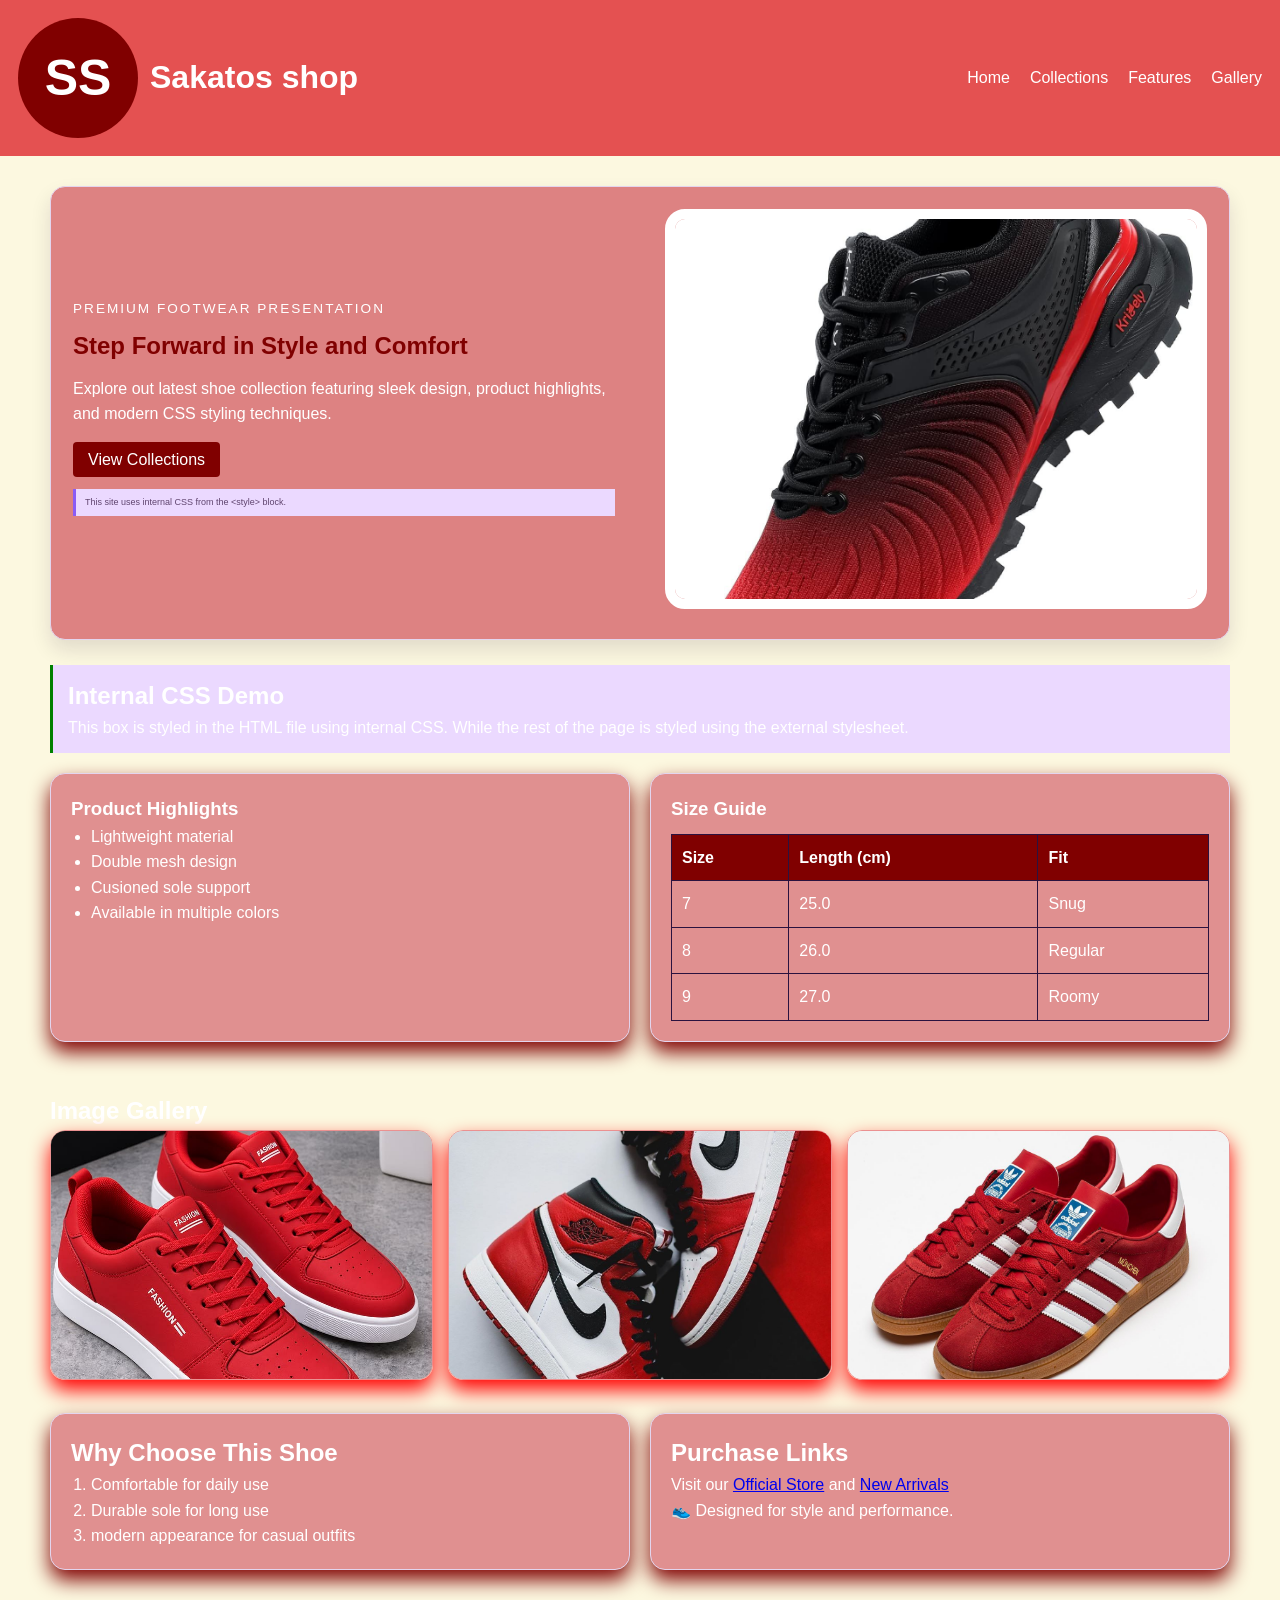
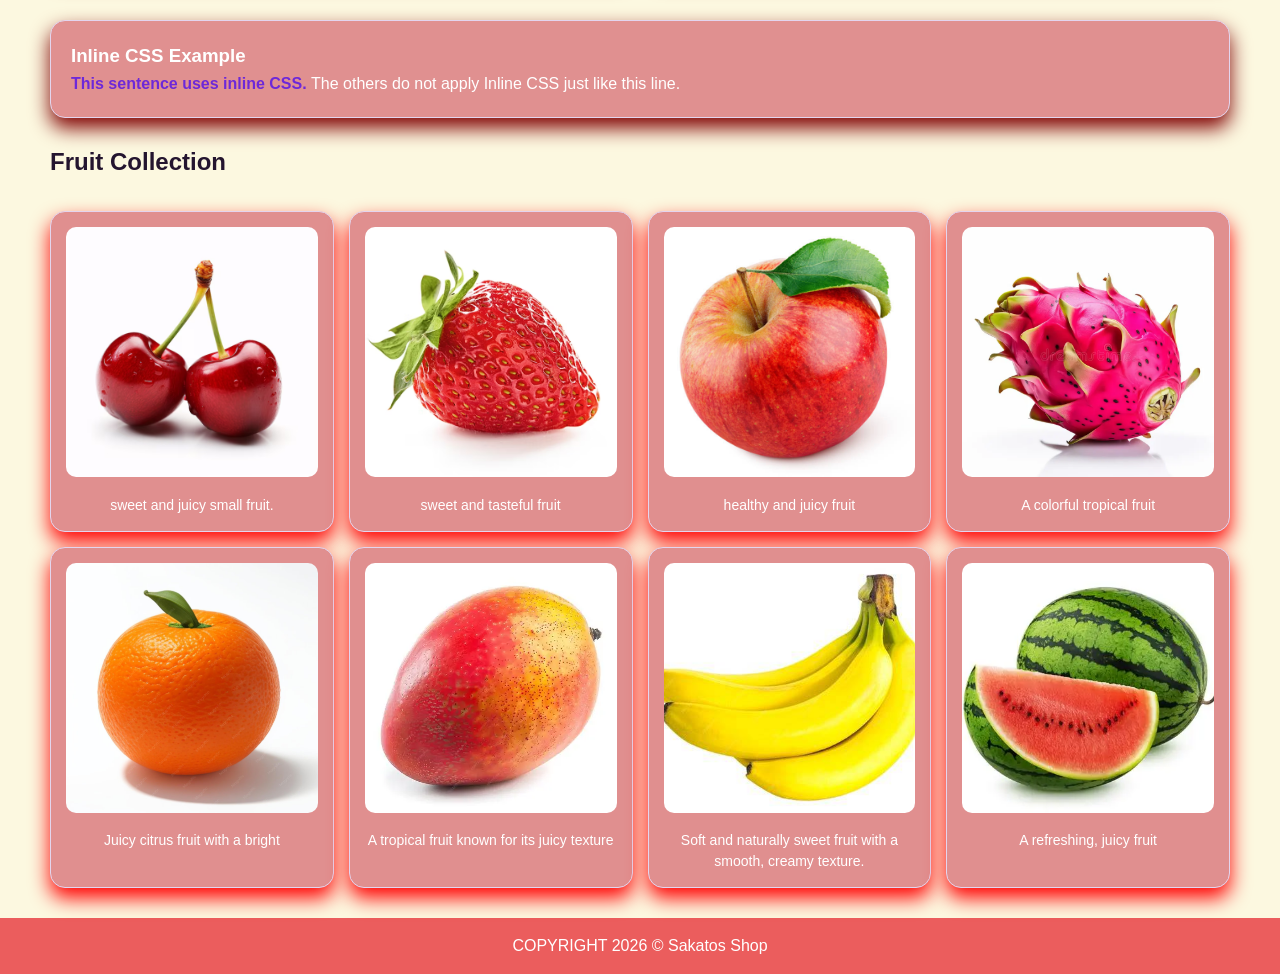
==== WD1L3_BAGARINAO/index.html @ a4f00b3d "Add files via upload" ====
<!DOCTYPE html>
<html>
    <head>
        <meta charset="UTF-8"/>
        <meta name="viewport"
        content="width=device-width, initial-scale=1.0"/>
        <title>Sakatos Shop</title>

        <!-- External CSS -->
        <link rel="stylesheet" href="css/styles.css" />

        <!-- Internal CSS -->
        <style>
            /* Small note below button */
            .hero-note {
                background: #ebd9ff;
                border-left: 3px solid #8b5cf6;
                padding: 7px 9px;
                margin: 12px 0;
                font-size: 9px;
                color: #5f446e;
                line-height: 1.4;
            }

            .internal-demo {
                background: #ebd9ff;
                border-left: 3px solid green;
                padding: 12px 15px;
                margin: 20px 0;
            }
        </style>
    </head>
    
    <body>
        <header class="top-header">
            <div class="brand"> <!--Brand on left-->
                <span class="brand-mark"> SS </span>
                <h1>Sakatos shop</h1>
            </div>

            <nav class="navbar"> <!--Navigation Bar-->
                <ul class="nav-list">
                    <li><a href="#home">Home</a></li>
                    <li class="dropdown">
                        <a href="#collections">Collections</a>
                        <ul class="dropdown-menu"> <!--Sublist-->
                            <li><a href="#running">Running</a></li>
                            <li><a href="#casual">Casual</a></li>
                            <li><a href="#basketball">Basketball</a></li>
                        </ul>
                    </li>
                    <li><a href="#features">Features</a></li>
                    <li><a href="#gallery">Gallery</a></li>
                </ul>
            </nav>
        </header>

        <main id="home" class="container">
            <!-- HERO SECTION -->
            <section class="hero">

                <div class="hero-text"> <!--Text-->
                    <p class="eyebrow">Premium Footwear Presentation</p>
                    <h2>Step Forward in Style and Comfort</h2>
                    <p>
                        Explore out latest shoe collection featuring sleek design, 
                        product highlights, and modern CSS styling techniques.
                    </p>

                    <!--Button to collections section -->
                    <a href="#gallery" class="button">View Collections</a>

                    <p class="hero-note"> <!-- &lt and &gt is "<>"-->
                        This site uses internal CSS from the &lt;style&gt; block.
                    </p>
                </div>

                <div class="hero-img">  <!--Image-->
                    <img src="media/shoe1.jpg"
                        alt="Featured purple running shoe" width="400" class="shoe-img">
                </div>
            </section>

            <!-- INTERNAL CSS DEMO -->
            <section class="internal-demo">
                <h2>Internal CSS Demo</h2>
                <p>
                    This box is styled in the HTML file using internal CSS. While
                    the rest of the page is styled using the external stylesheet.
                </p>
            </section>

            <!-- PRODUCT HIGHLIGHTS AND SIZE GUIDE -->
            <section id="features" class="content-grid">

                <article class="card">
                    <h3>Product Highlights</h3>
                    <ul class="features-list">
                        <li>Lightweight material</li>
                        <li>Double mesh design</li>
                        <li>Cusioned sole support</li>
                        <li>Available in multiple colors</li>
                    </ul>
                </article>

                <article class="card">
                    <h3>Size Guide</h3>
                    <table class="size-table"> <!--Shoe Size Table-->
                        <thead>
                            <tr>
                                <th>Size</th>
                                <th>Length (cm)</th>
                                <th>Fit</th>
                            </tr>
                        </thead>

                        <tbody>
                            <tr>
                                <td>7</td>
                                <td>25.0</td>
                                <td>Snug</td>
                            </tr>

                            <tr>
                                <td>8</td>
                                <td>26.0</td>
                                <td>Regular</td>
                            </tr>

                            <tr>
                                <td>9</td>
                                <td>27.0</td>
                                <td>Roomy</td>
                            </tr>
                        </tbody>
                    </table>
                </article>
            </section>

            <!-- IMAGE GALLERY -->
            <section id="gallery" class="gallery-sec">
                <h2>Image Gallery</h2>

                <div class="gallery"> <!--Shoe Images-->
                    <figure>
                        <img src="media/shoe2.jpg"
                        alt="Purple and white shoes" width="300">
                    </figure>

                    <figure>
                        <img src="media/shoe3.jpg"
                        alt="Purple and white shoes" width="300">
                    </figure>

                    <figure>
                        <img src="media/shoe4.jpg"
                        alt="Purple and white shoes" width="300">
                    </figure>
                </div>
            </section>

            <!-- WHY CHOOSE THIS SHOE AND PURCHASE LINKS -->
            <section class="info-columns">

                <div id="running" class="grid"> <!--Qualities-->
                    <h2>Why Choose This Shoe</h2>
                    <ol class="card-ol">
                        <li>Comfortable for daily use</li>
                        <li>Durable sole for long use</li>
                        <li>modern appearance for casual outfits</li>
                    </ol>
                </div>

                <div id="basketball" class="grid"> <!--Links-->
                    <h2>Purchase Links</h2>
                    <p>Visit our
                        <a href="#" class="text-link">Official Store</a>
                        and
                        <a href="#" class="text-link">New Arrivals</a>
                    </p>
                    <p>
                        <i class="shoe-icon">👟</i>
                        Designed for style and performance.
                    </p>
                </div>
            </section>

            <!-- INLINE CSS EXAMPLE -->
            <section id="collections" class="card"> <!--Inline CSS demo-->
                <h3>Inline CSS Example</h3>
                
                <p>
                    <span style="color: #6d28d9; font-weight: bolder;">
                        This sentence uses inline CSS. <!--This is styled with inline-->
                    </span>
                    The others do not apply Inline CSS just like this line.
                </p>
            </section>

        <!-- FRUIT GRID -->
            <section class="fruit-grid">
                <h2>Fruit Collection</h2>

                <div class="fruit-card">
                    <img src="media/cherry.avif" alt="Cherry">
                    <p>sweet and juicy small fruit.</p>
                </div>
                
                <div class="fruit-card">
                    <img src="media/strawberry.avif" alt="Strawberry">
                    <p>sweet and tasteful fruit </p>
                </div>
                
                <div class="fruit-card">
                    <img src="media/apple.jpg" alt="Apple">
                    <p>healthy and juicy fruit </p>
                </div>
                
                <div class="fruit-card">
                    <img src="media/dragonfruit.webp" alt="Dragonfruit">
                    <p>A colorful tropical fruit </p>
                </div>
                
                <div class="fruit-card">
                    <img src="media/orange.avif" alt="Orange">
                    <p>Juicy citrus fruit with a bright</p>
                </div>
                
                <div class="fruit-card">
                    <img src="media/mago.webp" alt="Mango">
                    <p>A tropical fruit known for its juicy texture </p>
                </div>
                
                <div class="fruit-card">
                    <img src="media/banana.jpg" alt="Banana">
                    <p>Soft and naturally sweet fruit with a smooth, creamy texture.</p>
                </div>
                
                <div class="fruit-card">
                    <img src="media/watermelon.webp" alt="Watermelon">
                    <p>A refreshing, juicy fruit </p>
                </div>
            </section>
        </main>

        <!-- FOOTER -->
        <footer class="footer">
            <p>
                COPYRIGHT 2026 &copy; Sakatos Shop
            </p>
        </footer>

    </body>
</html>
---- WD1L3_BAGARINAO/css/styles.css ----
/* GENERAL STYLING */
* {
    box-sizing: border-box;
    margin: 0;
    padding: 0;
}

body {
    font-family: Arial, Helvetica, Times New Roman;
    background: rgb(252, 248, 224);
    color: white;
    line-height: 1.6;
}

/* HEADER */
.top-header {
    background: rgb(228, 81, 81);
    color: white;
    padding: 18px;
    display: flex; /* FLEX, GRID, BLOCK, NONE */
    justify-content: space-between;
    align-items: center;
    top: 0;
    z-index: 1000; /*Dimensional Arrangement */ 
    box-shadow: red;
}

/* Brand on the left */
.brand {
    display: flex; /* Para magkatabi (Flex or Grid + Block or None */
    align-items: center;
    gap: 12px;
}

.brand-mark {
    width: 120px;
    height: 120px;
    display: grid;
    place-items: center;
    border-radius: 50%; /* Circle logo */
    background: maroon;
    color: white;
    font-size: 50px;
    font-weight: bolder;
}

/* NAVIGATION */
.nav-list {
    list-style: none; /* Remove bullet points of list */
    display: flex;
    gap: 20px;
}

.nav-list a {
    color: white; /* Change the blue color of nav text */
    text-decoration: none; /* Remove underline */
}

.nav-list a:hover { /* Simple animation, moving cursor */
    text-decoration: underline; /* underline appears when hovering */
}

/* DROPDOWN MENU */
.dropdown {
    position: relative;
}

.dropdown-menu {
    list-style: none; /* Remove bullets */
    position: absolute;
    top: 100%;
    left: 0;
    min-width: 120px;
    background: #ffffff;
    border: 1px solid #6d28d9;
    box-shadow: 0 4px 10px rgba(36, 21, 47, 0.2);
    display: none; /* only appears when hovering collection, (do not display) */
}

.dropdown-menu a {
    display: block;
    padding: 6px 10px;
    color: #2b123f;
}

.dropdown:hover .dropdown-menu {
    display: block;
}

.dropdown-menu a:hover {
    color: #211830;
    background: #eee6f7;
    text-decoration: none;
}

/* MAIN/CONTAINER */
.container {
    width: min (1100px, 92%);
    margin: 0 auto;
    padding: 30px 50px;
}

/* HERO SECTION */
.hero {
    display: flex;
    align-items: center; /* move object vertically */
    gap: 50px;
    background: rgb(221, 130, 130);
    border: 1px solid #e3d5ee;
    border-radius: 15px;
    box-shadow: 0 10px 20px rgba(37, 20, 49, 0.12);
    margin-bottom: 25px; /* Space at the bottom */
    padding: 22px;    
}

.hero-text {
    flex: 1;
}

.hero-text h2 {
    font-size: 24px;
    margin: 8px 0 10px;
    color: maroon;
}

.eyebrow {
    text-transform: uppercase;
    letter-spacing: 2px;
    font-size: 0.85rem;
    font-weight: boldder;
    color: maroon(0, 255, 0);
}

.button {
    display: inline-block;
    margin-top: 15px;
    padding: 5px 15px;
    color: white;
    background: maroon;
    border-radius: 4px;
    text-decoration: none;
}

.button:hover {
    background: red;
}

.hero-img {
    flex: 1;
}

.shoe-img {
    width: 100%;
    height: 400px;
    object-fit: cover;
    border: 10px solid white;
    border-radius: 20px;
}

/* CARDS AND LAYOUTS (HIGHLIGHTS + SIZE TABLE */
.content-grid, .info-columns {
    display: grid;
    grid-template-columns: repeat(2, 1fr);
    gap: 20px;
    margin-bottom: 25px;
}

.card, .grid {
    background: rgb(224, 144, 144);
    padding: 20px;
    margin-bottom: 25px;
    border: 1px solid #e3d5ee;
    border-radius: 15px;
    box-shadow: 0 10px 20px maroon;
}

.card h2 {
    margin-bottom: 10px;
    color: #0c5e10;
}

/* PRODUCT HIGHLIGHTS LIST */
.features-list, .card-ol {
    margin-left: 20px;
}

/* SIZE TABLE */
.size-table {
    width: 100%;
    border-collapse: collapse;
    margin-top: 10px;
}

.size-table th, .size-table td {
    border: 1px solid #2b123f;
    padding: 10px;
    text-align: left;
}

.size-table th {
    background: maroon;
    color: white;
}

/* IMAGE GALLERY */
.gallery-section {
    margin-bottom: 25px;
}

.gallery-section h2 {
    margin-bottom: 15px;
    color: white;
}

.gallery {
    display: grid;
    grid-template-columns: repeat(3, 1fr);
    gap: 15px;
}

.gallery img {
    width: 100%;
    height: 250px;
    object-fit: cover;
    border: 1px solid rgb(235, 145, 145);
    border-radius: 15px;
    box-shadow: 0 10px 20px red;
    margin-bottom: 25px;
}

.fruit-grid {
    display: grid;
    grid-template-columns: repeat(4, 1fr);
    gap: 15px;
}

.fruit-grid h2 {
    grid-column: 1 / -1;
    margin-bottom: 15px;
    font-size: 24px;
    color: #24152f;
}

.fruit-card {
    background: rgb(224, 143, 143);
    padding: 15px;
    text-align: center;
    border: 1px solid #e3d5ee;
    border-radius: 15px;
    box-shadow: 0 10px 20px red;
}

.fruit-card img {
    width: 100%;
    height: 250px;
    object-fit: cover;
    border-radius: 10px;
    margin-bottom: 10px;
}

.fruit-card p {
    margin: 0;
    color: white;
    font-size: 14px;
    line-height: 1.5;
}

.footer {
    text-align: center;
    padding: 15px;
    background: rgb(235, 93, 93);
    color: white;
}
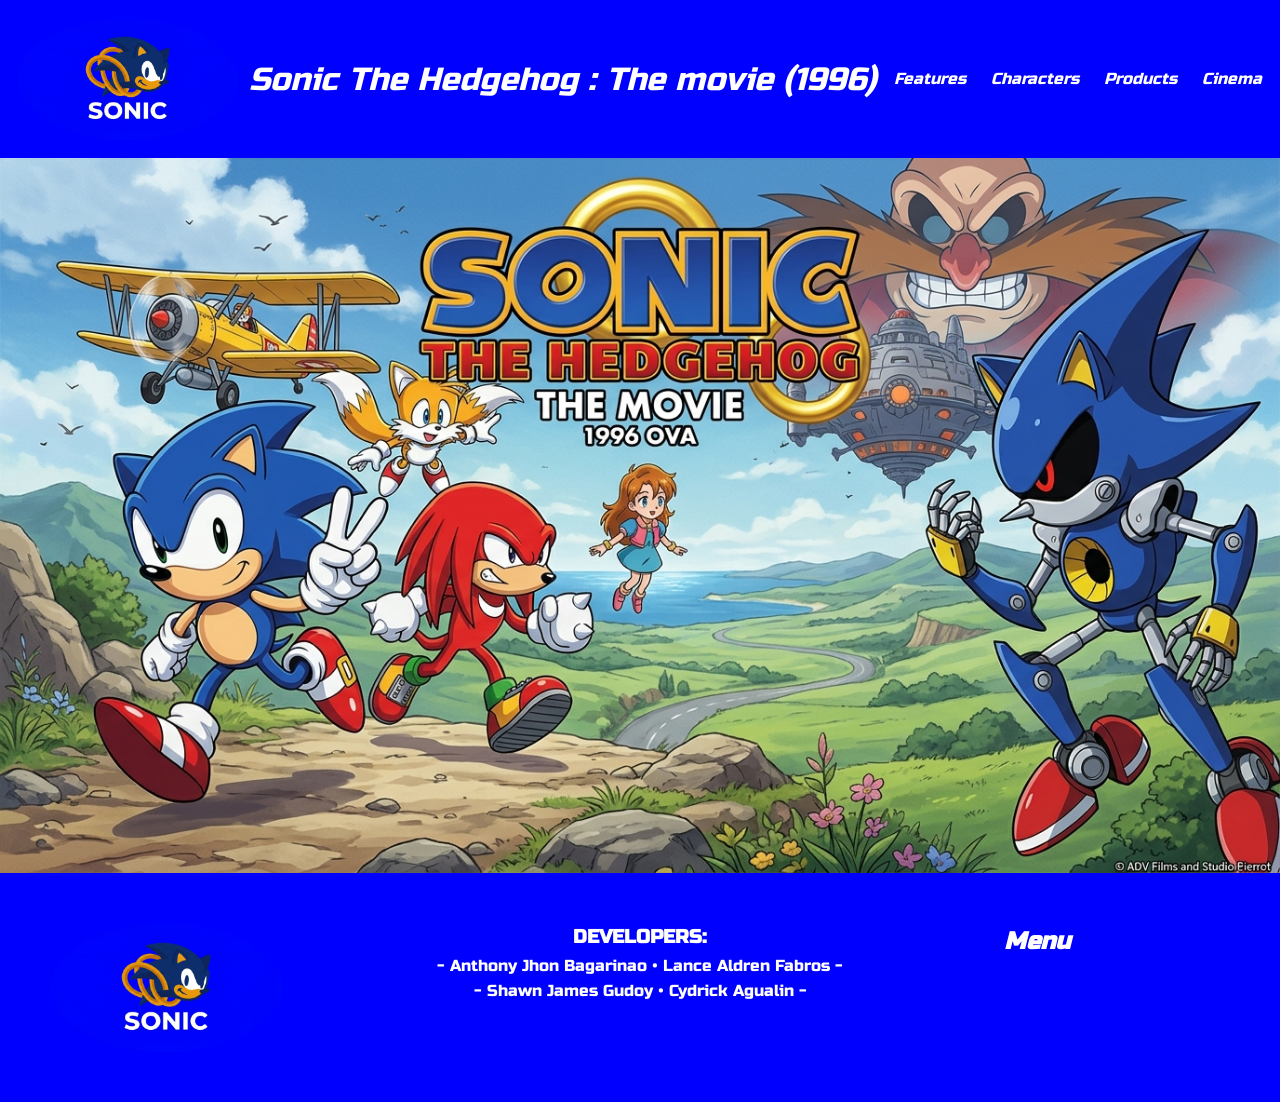
==== commit 9f0699af: "Add files via upload" ====
--- a/WD1L3_BAGARINAO/index.html
+++ b/WD1L3_BAGARINAO/index.html
@@ -4,11 +4,13 @@
         <meta charset="UTF-8"/>
         <meta name="viewport"
         content="width=device-width, initial-scale=1.0"/>
-        <title>Sakatos Shop</title>
+        <title>Sonic The Hedgehog : The movie (1996)</title>
 
         <!-- External CSS -->
         <link rel="stylesheet" href="css/styles.css" />
-
+        <link rel="preconnect" href="https://fonts.googleapis.com">
+        <link rel="preconnect" href="https://fonts.gstatic.com" crossorigin>
+        <link href="https://fonts.googleapis.com/css2?family=Russo+One&display=swap" rel="stylesheet">
         <!-- Internal CSS -->
         <style>
             /* Small note below button */
@@ -32,222 +34,67 @@
     </head>
     
     <body>
-        <header class="top-header">
+        <header class="top-header", id="header">
             <div class="brand"> <!--Brand on left-->
-                <span class="brand-mark"> SS </span>
-                <h1>Sakatos shop</h1>
+                <img class="logo", src="media/logo2.jpg", width="25%", radius="50%">
+                <h1>Sonic The Hedgehog : The movie (1996)</h1>
+                <style>
+                    .top-header {
+            font-family: 'Russo One', sans-serif;
+        }
+
+
+        .top-header h1 {
+            font-style: italic;
+            font-weight: normal;
+        }
+                </style>
             </div>
 
             <nav class="navbar"> <!--Navigation Bar-->
                 <ul class="nav-list">
-                    <li><a href="#home">Home</a></li>
-                    <li class="dropdown">
-                        <a href="#collections">Collections</a>
-                        <ul class="dropdown-menu"> <!--Sublist-->
-                            <li><a href="#running">Running</a></li>
-                            <li><a href="#casual">Casual</a></li>
-                            <li><a href="#basketball">Basketball</a></li>
-                        </ul>
-                    </li>
-                    <li><a href="#features">Features</a></li>
-                    <li><a href="#gallery">Gallery</a></li>
+                    <li><a href="feature.html">Features</a></li>
+                    <li><a href="feature.html">Characters</a></li>
+                    <li><a href="character.html">Products</a></li>
+                    <li><a href="#cinema">Cinema</a></li>
+                    <style>
+                        .nav-list {
+                            font-family: 'Russo One', sans-serif;
+                            
+                        }
+                        .nav-list li {
+                            font-style: italic;
+                            font-weight: normal;
+                        }
+                    </style>
                 </ul>
             </nav>
         </header>
-
-        <main id="home" class="container">
-            <!-- HERO SECTION -->
-            <section class="hero">
-
-                <div class="hero-text"> <!--Text-->
-                    <p class="eyebrow">Premium Footwear Presentation</p>
-                    <h2>Step Forward in Style and Comfort</h2>
-                    <p>
-                        Explore out latest shoe collection featuring sleek design, 
-                        product highlights, and modern CSS styling techniques.
-                    </p>
-
-                    <!--Button to collections section -->
-                    <a href="#gallery" class="button">View Collections</a>
-
-                    <p class="hero-note"> <!-- &lt and &gt is "<>"-->
-                        This site uses internal CSS from the &lt;style&gt; block.
-                    </p>
-                </div>
-
-                <div class="hero-img">  <!--Image-->
-                    <img src="media/shoe1.jpg"
-                        alt="Featured purple running shoe" width="400" class="shoe-img">
-                </div>
-            </section>
-
-            <!-- INTERNAL CSS DEMO -->
-            <section class="internal-demo">
-                <h2>Internal CSS Demo</h2>
-                <p>
-                    This box is styled in the HTML file using internal CSS. While
-                    the rest of the page is styled using the external stylesheet.
-                </p>
-            </section>
-
-            <!-- PRODUCT HIGHLIGHTS AND SIZE GUIDE -->
-            <section id="features" class="content-grid">
-
-                <article class="card">
-                    <h3>Product Highlights</h3>
-                    <ul class="features-list">
-                        <li>Lightweight material</li>
-                        <li>Double mesh design</li>
-                        <li>Cusioned sole support</li>
-                        <li>Available in multiple colors</li>
-                    </ul>
-                </article>
-
-                <article class="card">
-                    <h3>Size Guide</h3>
-                    <table class="size-table"> <!--Shoe Size Table-->
-                        <thead>
-                            <tr>
-                                <th>Size</th>
-                                <th>Length (cm)</th>
-                                <th>Fit</th>
-                            </tr>
-                        </thead>
-
-                        <tbody>
-                            <tr>
-                                <td>7</td>
-                                <td>25.0</td>
-                                <td>Snug</td>
-                            </tr>
-
-                            <tr>
-                                <td>8</td>
-                                <td>26.0</td>
-                                <td>Regular</td>
-                            </tr>
-
-                            <tr>
-                                <td>9</td>
-                                <td>27.0</td>
-                                <td>Roomy</td>
-                            </tr>
-                        </tbody>
-                    </table>
-                </article>
-            </section>
-
-            <!-- IMAGE GALLERY -->
-            <section id="gallery" class="gallery-sec">
-                <h2>Image Gallery</h2>
-
-                <div class="gallery"> <!--Shoe Images-->
-                    <figure>
-                        <img src="media/shoe2.jpg"
-                        alt="Purple and white shoes" width="300">
-                    </figure>
-
-                    <figure>
-                        <img src="media/shoe3.jpg"
-                        alt="Purple and white shoes" width="300">
-                    </figure>
-
-                    <figure>
-                        <img src="media/shoe4.jpg"
-                        alt="Purple and white shoes" width="300">
-                    </figure>
-                </div>
-            </section>
-
-            <!-- WHY CHOOSE THIS SHOE AND PURCHASE LINKS -->
-            <section class="info-columns">
-
-                <div id="running" class="grid"> <!--Qualities-->
-                    <h2>Why Choose This Shoe</h2>
-                    <ol class="card-ol">
-                        <li>Comfortable for daily use</li>
-                        <li>Durable sole for long use</li>
-                        <li>modern appearance for casual outfits</li>
-                    </ol>
-                </div>
-
-                <div id="basketball" class="grid"> <!--Links-->
-                    <h2>Purchase Links</h2>
-                    <p>Visit our
-                        <a href="#" class="text-link">Official Store</a>
-                        and
-                        <a href="#" class="text-link">New Arrivals</a>
-                    </p>
-                    <p>
-                        <i class="shoe-icon">👟</i>
-                        Designed for style and performance.
-                    </p>
-                </div>
-            </section>
-
-            <!-- INLINE CSS EXAMPLE -->
-            <section id="collections" class="card"> <!--Inline CSS demo-->
-                <h3>Inline CSS Example</h3>
-                
-                <p>
-                    <span style="color: #6d28d9; font-weight: bolder;">
-                        This sentence uses inline CSS. <!--This is styled with inline-->
-                    </span>
-                    The others do not apply Inline CSS just like this line.
-                </p>
-            </section>
-
-        <!-- FRUIT GRID -->
-            <section class="fruit-grid">
-                <h2>Fruit Collection</h2>
-
-                <div class="fruit-card">
-                    <img src="media/cherry.avif" alt="Cherry">
-                    <p>sweet and juicy small fruit.</p>
-                </div>
-                
-                <div class="fruit-card">
-                    <img src="media/strawberry.avif" alt="Strawberry">
-                    <p>sweet and tasteful fruit </p>
-                </div>
-                
-                <div class="fruit-card">
-                    <img src="media/apple.jpg" alt="Apple">
-                    <p>healthy and juicy fruit </p>
-                </div>
-                
-                <div class="fruit-card">
-                    <img src="media/dragonfruit.webp" alt="Dragonfruit">
-                    <p>A colorful tropical fruit </p>
-                </div>
-                
-                <div class="fruit-card">
-                    <img src="media/orange.avif" alt="Orange">
-                    <p>Juicy citrus fruit with a bright</p>
-                </div>
-                
-                <div class="fruit-card">
-                    <img src="media/mago.webp" alt="Mango">
-                    <p>A tropical fruit known for its juicy texture </p>
-                </div>
-                
-                <div class="fruit-card">
-                    <img src="media/banana.jpg" alt="Banana">
-                    <p>Soft and naturally sweet fruit with a smooth, creamy texture.</p>
-                </div>
-                
-                <div class="fruit-card">
-                    <img src="media/watermelon.webp" alt="Watermelon">
-                    <p>A refreshing, juicy fruit </p>
-                </div>
-            </section>
-        </main>
-
+        
+        <img class="body", src="media/homepage.jpg", width="100%", margin="">
+       
         <!-- FOOTER -->
         <footer class="footer">
-            <p>
-                COPYRIGHT 2026 &copy; Sakatos Shop
-            </p>
+            <img class="f-logo", src="media/logo2.jpg", width="60%">
+            <div class="dev">
+                <h3>DEVELOPERS:</h3>
+               - Anthony Jhon Bagarinao • Lance Aldren Fabros -<br>
+               - Shawn James Gudoy • Cydrick Agualin -
+            </div>
+            <style>
+                .dev{
+                    font-family: 'Russo One', sans-serif;
+                }
+                .dev h1{
+                    font-style: italic;
+                    font-weight: normal;
+                }
+            </style>
+            <nav class="navbar">
+                <ul class="nav-menu">
+                    <li><h1><a href="#header">Menu</a></h1></li>
+                </ul>
+            </nav>
         </footer>
 
     </body>
--- a/WD1L3_BAGARINAO/css/styles.css
+++ b/WD1L3_BAGARINAO/css/styles.css
@@ -7,14 +7,14 @@
 
 body {
     font-family: Arial, Helvetica, Times New Roman;
-    background: rgb(252, 248, 224);
+    background:gray;
     color: white;
     line-height: 1.6;
 }
 
 /* HEADER */
 .top-header {
-    background: rgb(228, 81, 81);
+    background: blue;
     color: white;
     padding: 18px;
     display: flex; /* FLEX, GRID, BLOCK, NONE */
@@ -23,6 +23,9 @@
     top: 0;
     z-index: 1000; /*Dimensional Arrangement */ 
     box-shadow: red;
+    
+  
+    
 }
 
 /* Brand on the left */
@@ -30,244 +33,110 @@
     display: flex; /* Para magkatabi (Flex or Grid + Block or None */
     align-items: center;
     gap: 12px;
+    
+    
+}
+.logo {
+    border-radius: 50%;
+}
+.nav-list{
+  display: flex;
+  flex-direction: row;
+  list-style: none;
+  gap: 25px;
+  align-items: center;
+  font-family: 'Russo one', sans-serif;
+}
+.nav-list a {
+  color: white;
+  text-decoration: none;
+}
+.body {
+  display: flex;
+  flex-direction: column;
+  justify-content: space-between;
+}
+.main {
+  text-align: center;
 }
 
-.brand-mark {
-    width: 120px;
-    height: 120px;
-    display: grid;
-    place-items: center;
-    border-radius: 50%; /* Circle logo */
-    background: maroon;
-    color: white;
-    font-size: 50px;
-    font-weight: bolder;
+.title {
+  font-size: 3.2rem;
+  font-weight: 800;
+  letter-spacing: 4px;
+  line-height: 1;
+  background: linear-gradient(90deg, #ffffff, var(--aurora-mint), var(--aurora-cyan));
+  font-family: 'Russo one', sans-serif;
+  font-style: italic;
 }
 
-/* NAVIGATION */
-.nav-list {
-    list-style: none; /* Remove bullet points of list */
-    display: flex;
-    gap: 20px;
+.sub-title {
+  font-size: 0.82rem;
+  letter-spacing: 2.5px;
+  color: var(--text-dim);
+  margin-top: 6px;
+  font-family: 'Russo one', sans-serif;
+  font-style: italic;
+}
+.header-cta {
+  text-align: right;
 }
 
-.nav-list a {
-    color: white; /* Change the blue color of nav text */
-    text-decoration: none; /* Remove underline */
+.get {
+  display: inline-block;
+  background: linear-gradient(135deg, #facc15, #ca8a04);
+  color: #09131c;
+  text-decoration: none;
+  font-weight: 800;
+  font-size: 0.9rem;
+  padding: 12px 28px;
+  border-radius: 30px;
+  letter-spacing: 1px;
+  box-shadow: 0 4px 15px rgba(234, 179, 8, 0.35);
+  transition: transform 0.2s;
 }
 
-.nav-list a:hover { /* Simple animation, moving cursor */
-    text-decoration: underline; /* underline appears when hovering */
+
+
+
+
+
+  
+
+
+.footer {
+  display: grid;
+  grid-template-columns: 1fr auto 1fr; 
+  align-items: start;                  
+  text-align: center;
+  padding: 50px;
+  background: blue;
+  color: white;
 }
 
-/* DROPDOWN MENU */
-.dropdown {
-    position: relative;
+.f-logo {
+  justify-self: start; 
+  border-radius: 50%;
+  
 }
 
-.dropdown-menu {
-    list-style: none; /* Remove bullets */
-    position: absolute;
-    top: 100%;
-    left: 0;
-    min-width: 120px;
-    background: #ffffff;
-    border: 1px solid #6d28d9;
-    box-shadow: 0 4px 10px rgba(36, 21, 47, 0.2);
-    display: none; /* only appears when hovering collection, (do not display) */
+.dev {
+  text-align: center;
 }
 
-.dropdown-menu a {
-    display: block;
-    padding: 6px 10px;
-    color: #2b123f;
+.dev h3, .dev p {
+  margin-top: 50; 
 }
+.nav-menu{
+  align-items: left;
+  font-family: 'Russo one', sans-serif;
+  font-style: italic;
+  list-style: none;
+  margin: top 50px;;
 
-.dropdown:hover .dropdown-menu {
-    display: block;
+ 
 }
-
-.dropdown-menu a:hover {
-    color: #211830;
-    background: #eee6f7;
-    text-decoration: none;
+.nav-menu a {
+  color: white;
+  text-decoration: none;
 }
-
-/* MAIN/CONTAINER */
-.container {
-    width: min (1100px, 92%);
-    margin: 0 auto;
-    padding: 30px 50px;
-}
-
-/* HERO SECTION */
-.hero {
-    display: flex;
-    align-items: center; /* move object vertically */
-    gap: 50px;
-    background: rgb(221, 130, 130);
-    border: 1px solid #e3d5ee;
-    border-radius: 15px;
-    box-shadow: 0 10px 20px rgba(37, 20, 49, 0.12);
-    margin-bottom: 25px; /* Space at the bottom */
-    padding: 22px;    
-}
-
-.hero-text {
-    flex: 1;
-}
-
-.hero-text h2 {
-    font-size: 24px;
-    margin: 8px 0 10px;
-    color: maroon;
-}
-
-.eyebrow {
-    text-transform: uppercase;
-    letter-spacing: 2px;
-    font-size: 0.85rem;
-    font-weight: boldder;
-    color: maroon(0, 255, 0);
-}
-
-.button {
-    display: inline-block;
-    margin-top: 15px;
-    padding: 5px 15px;
-    color: white;
-    background: maroon;
-    border-radius: 4px;
-    text-decoration: none;
-}
-
-.button:hover {
-    background: red;
-}
-
-.hero-img {
-    flex: 1;
-}
-
-.shoe-img {
-    width: 100%;
-    height: 400px;
-    object-fit: cover;
-    border: 10px solid white;
-    border-radius: 20px;
-}
-
-/* CARDS AND LAYOUTS (HIGHLIGHTS + SIZE TABLE */
-.content-grid, .info-columns {
-    display: grid;
-    grid-template-columns: repeat(2, 1fr);
-    gap: 20px;
-    margin-bottom: 25px;
-}
-
-.card, .grid {
-    background: rgb(224, 144, 144);
-    padding: 20px;
-    margin-bottom: 25px;
-    border: 1px solid #e3d5ee;
-    border-radius: 15px;
-    box-shadow: 0 10px 20px maroon;
-}
-
-.card h2 {
-    margin-bottom: 10px;
-    color: #0c5e10;
-}
-
-/* PRODUCT HIGHLIGHTS LIST */
-.features-list, .card-ol {
-    margin-left: 20px;
-}
-
-/* SIZE TABLE */
-.size-table {
-    width: 100%;
-    border-collapse: collapse;
-    margin-top: 10px;
-}
-
-.size-table th, .size-table td {
-    border: 1px solid #2b123f;
-    padding: 10px;
-    text-align: left;
-}
-
-.size-table th {
-    background: maroon;
-    color: white;
-}
-
-/* IMAGE GALLERY */
-.gallery-section {
-    margin-bottom: 25px;
-}
-
-.gallery-section h2 {
-    margin-bottom: 15px;
-    color: white;
-}
-
-.gallery {
-    display: grid;
-    grid-template-columns: repeat(3, 1fr);
-    gap: 15px;
-}
-
-.gallery img {
-    width: 100%;
-    height: 250px;
-    object-fit: cover;
-    border: 1px solid rgb(235, 145, 145);
-    border-radius: 15px;
-    box-shadow: 0 10px 20px red;
-    margin-bottom: 25px;
-}
-
-.fruit-grid {
-    display: grid;
-    grid-template-columns: repeat(4, 1fr);
-    gap: 15px;
-}
-
-.fruit-grid h2 {
-    grid-column: 1 / -1;
-    margin-bottom: 15px;
-    font-size: 24px;
-    color: #24152f;
-}
-
-.fruit-card {
-    background: rgb(224, 143, 143);
-    padding: 15px;
-    text-align: center;
-    border: 1px solid #e3d5ee;
-    border-radius: 15px;
-    box-shadow: 0 10px 20px red;
-}
-
-.fruit-card img {
-    width: 100%;
-    height: 250px;
-    object-fit: cover;
-    border-radius: 10px;
-    margin-bottom: 10px;
-}
-
-.fruit-card p {
-    margin: 0;
-    color: white;
-    font-size: 14px;
-    line-height: 1.5;
-}
-
-.footer {
-    text-align: center;
-    padding: 15px;
-    background: rgb(235, 93, 93);
-    color: white;
-}
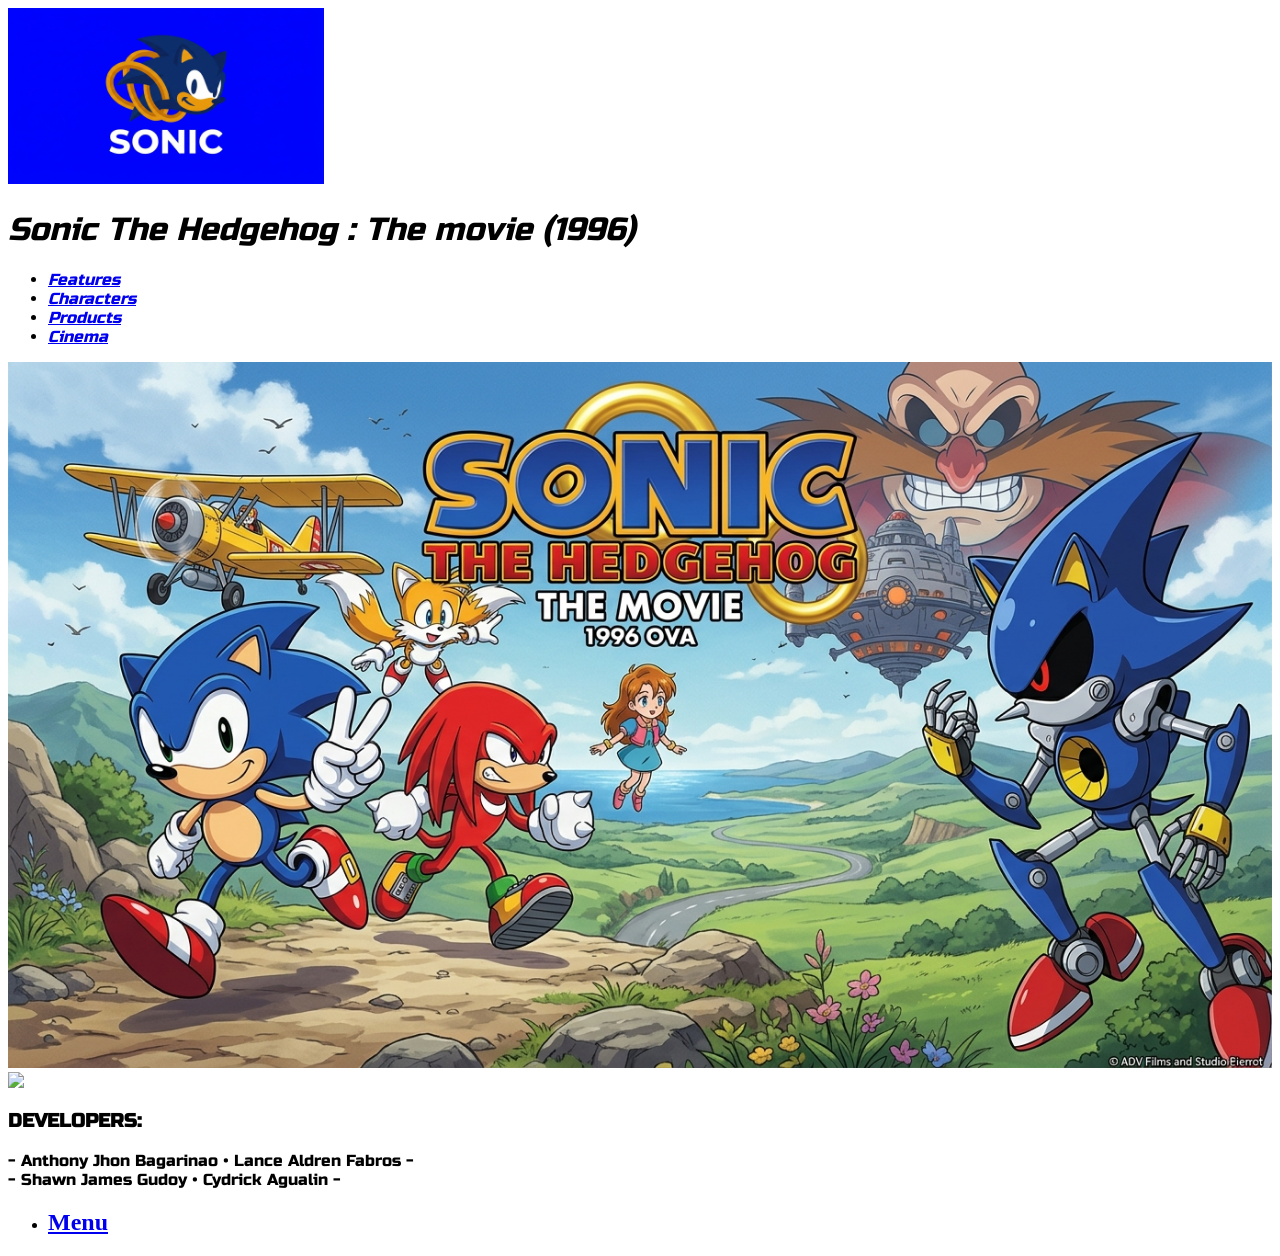
==== commit b0f621b7: "Add files via upload" ====
--- a/WD1L3_BAGARINAO/index.html
+++ b/WD1L3_BAGARINAO/index.html
@@ -7,47 +7,28 @@
         <title>Sonic The Hedgehog : The movie (1996)</title>
 
         <!-- External CSS -->
-        <link rel="stylesheet" href="css/styles.css" />
+        <link rel="stylesheet" href="css/main.css" />
         <link rel="preconnect" href="https://fonts.googleapis.com">
         <link rel="preconnect" href="https://fonts.gstatic.com" crossorigin>
         <link href="https://fonts.googleapis.com/css2?family=Russo+One&display=swap" rel="stylesheet">
-        <!-- Internal CSS -->
-        <style>
-            /* Small note below button */
-            .hero-note {
-                background: #ebd9ff;
-                border-left: 3px solid #8b5cf6;
-                padding: 7px 9px;
-                margin: 12px 0;
-                font-size: 9px;
-                color: #5f446e;
-                line-height: 1.4;
-            }
-
-            .internal-demo {
-                background: #ebd9ff;
-                border-left: 3px solid green;
-                padding: 12px 15px;
-                margin: 20px 0;
-            }
-        </style>
+        
     </head>
     
     <body>
         <header class="top-header", id="header">
             <div class="brand"> <!--Brand on left-->
-                <img class="logo", src="media/logo2.jpg", width="25%", radius="50%">
+                <img class="logo", src="media/logo.jpg", width="25%", radius="50%">
                 <h1>Sonic The Hedgehog : The movie (1996)</h1>
                 <style>
                     .top-header {
-            font-family: 'Russo One', sans-serif;
-        }
+                        font-family: 'Russo One', sans-serif;
+                    }
 
 
-        .top-header h1 {
-            font-style: italic;
-            font-weight: normal;
-        }
+                    .top-header h1 {
+                        font-style: italic;
+                        font-weight: normal;
+                    }
                 </style>
             </div>
 
